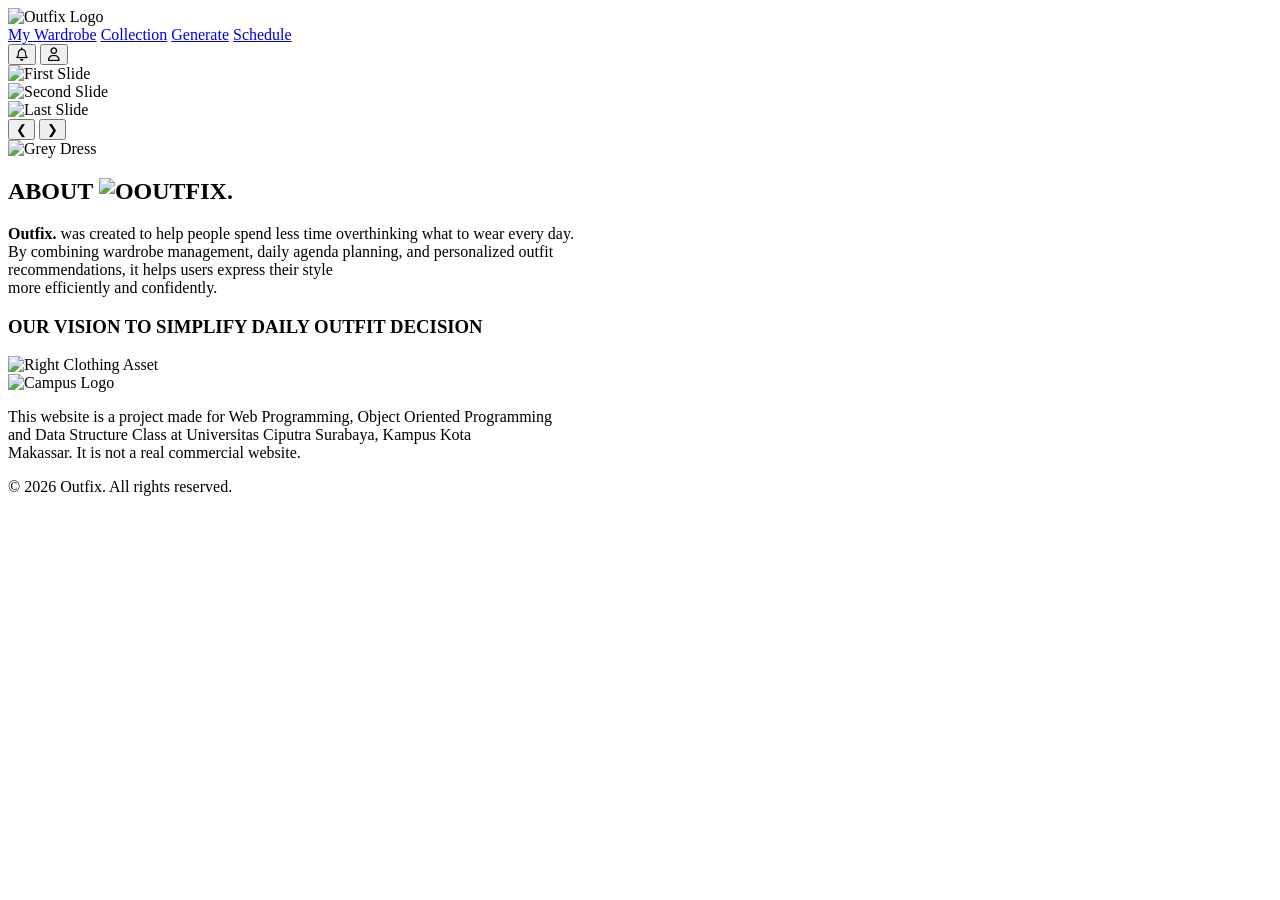
==== src/main/resources/templates/index.html @ ac2f7696 "commiting something..." ====
<!DOCTYPE html>
<html lang="en">
    <head>
        <meta charset="UTF-8">
        <meta name="viewport" content="width=device-width, initial-scale=1.0">
        <title>Outfix</title>
        <link rel="stylesheet" href="https://cdnjs.cloudflare.com/ajax/libs/font-awesome/6.6.0/css/all.min.css">
        <link rel="stylesheet" href="../css/style.css">
    </head>
    <body>

        <header class="navbar">
            <div class="logo">
                <img src="../image/LOGO.png" alt="Outfix Logo">
            </div>

            <nav class="nav-links">
                <a href="wardrobe.html">My Wardrobe</a>
                <a href="collection.html">Collection</a>
                <a href="generate.html">Generate</a>
                <a href="schedule.html">Schedule</a>
            </nav>

            <div class="nav-actions">
                <button class="icon-btn"><i class="fa-regular fa-bell"></i></button> 
                <button class="icon-btn"><i class="fa-regular fa-user"></i></button> 
            </div>

        </header>

        <main class="slider-container">
            <div class="slides-wrapper">
                <div class="slide">
                    <img src="../image/OUTFIX (1).jpg" alt="First Slide" class="full-slide-img">
                </div>
            
                <div class="slide">
                    <img src="../image/OUTFIX (2).jpg" alt="Second Slide" class="full-slide-img">
                </div>
            
                <div class="slide">
                    <img src="../image/OUTFIX (3).jpg" alt="Last Slide" class="full-slide-img">
                </div>
            </div>

            <button class="slider-btn prev-btn">&#10094;</button>
            <button class="slider-btn next-btn">&#10095;</button>
        </main>

        <section class="about-section">
            <img src="../image/IMAGE (LEFT).jpeg" alt="Grey Dress" class="about-img left-img">

            <div class="about-content">
                <h2>ABOUT <img src="../image/LOGO.png" alt="O" class="about-logo-inline">OUTFIX.</h2>
                <p><strong>Outfix.</strong> was created to help people spend less time overthinking what to wear every day.<br> 
                By combining wardrobe management, daily agenda planning, and personalized outfit <br>
                recommendations, it helps users express their style <br>
                more efficiently and confidently.</p>
                <h3 class="vision-text">OUR VISION TO SIMPLIFY DAILY OUTFIT DECISION</h3>
            </div>

            <img src="../image/IMAGE (RIGHT).jpeg" alt="Right Clothing Asset" class="about-img right-img">
        </section>

        <footer class="site-footer">
            <div class="footer-content">
                <img src="../image/CIPUTRA.png" alt="Campus Logo" class="school-logo">

                <div class="footer-text">
                    <p>This website is a project made for Web Programming, Object Oriented Programming<br> 
                    and Data Structure Class at Universitas Ciputra Surabaya, Kampus Kota<br> 
                    Makassar. It is not a real commercial website.</p>
                    <p>&copy; 2026 Outfix. All rights reserved.</p>
                </div>
            </div>
        </footer>

        <script src="../js/script.js"></script>
    </body>
</html>
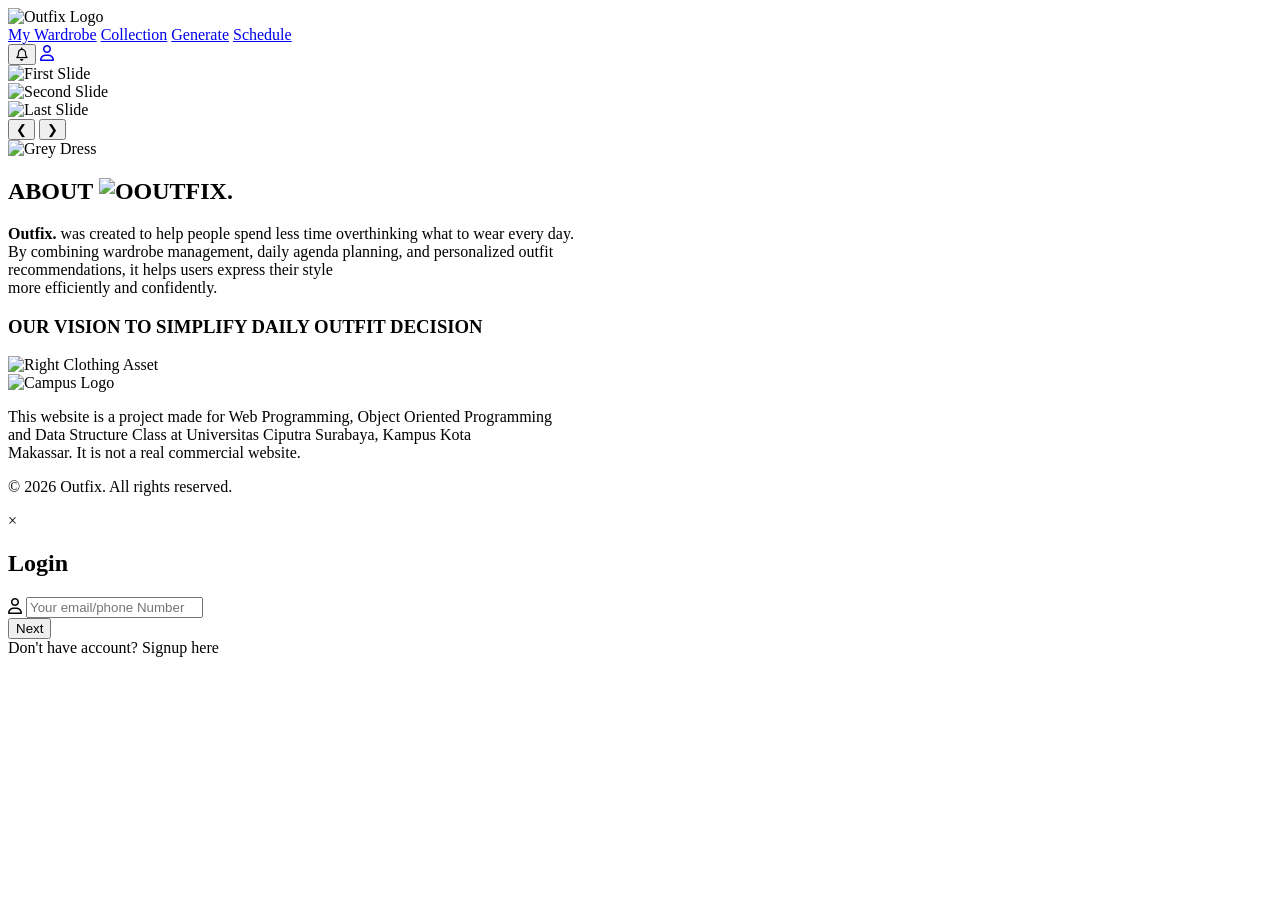
==== commit 94262cd8: "saya sudah saya" ====
--- a/src/main/resources/templates/index.html
+++ b/src/main/resources/templates/index.html
@@ -1,80 +1,120 @@
 <!DOCTYPE html>
 <html lang="en">
-    <head>
-        <meta charset="UTF-8">
-        <meta name="viewport" content="width=device-width, initial-scale=1.0">
-        <title>Outfix</title>
-        <link rel="stylesheet" href="https://cdnjs.cloudflare.com/ajax/libs/font-awesome/6.6.0/css/all.min.css">
-        <link rel="stylesheet" href="../css/style.css">
-    </head>
-    <body>
+<head>
+    <meta charset="UTF-8">
+    <meta name="viewport" content="width=device-width, initial-scale=1.0">
+    <title>Outfix</title>
+    <link rel="stylesheet" href="https://cdnjs.cloudflare.com/ajax/libs/font-awesome/6.6.0/css/all.min.css">
+    <link rel="stylesheet" href="/css/style.css">
+</head>
+<body>
 
-        <header class="navbar">
-            <div class="logo">
-                <img src="../image/LOGO.png" alt="Outfix Logo">
+    <header class="navbar">
+        <div class="logo">
+            <img src="/image/LOGO.png" alt="Outfix Logo">
+        </div>
+        
+        <nav class="nav-links">
+            <a href="#" class="auth-trigger">My Wardrobe</a>
+            <a href="#" class="auth-trigger">Collection</a>
+            <a href="generate.html">Generate</a>
+            <a href="#" class="auth-trigger">Schedule</a>
+        </nav>
+
+        <div class="nav-actions">
+            <button class="icon-btn auth-trigger"><i class="fa-regular fa-bell"></i></button> 
+            <a href="account.html" class="icon-btn"><i class="fa-regular fa-user"></i></a> 
+        </div>
+    </header>
+
+    <main class="slider-container">
+        <div class="slides-wrapper">
+            
+            <div class="slide">
+                <img src="/image/OUTFIX (1).jpg" alt="First Slide" class="full-slide-img">
             </div>
 
-            <nav class="nav-links">
-                <a href="wardrobe.html">My Wardrobe</a>
-                <a href="collection.html">Collection</a>
-                <a href="generate.html">Generate</a>
-                <a href="schedule.html">Schedule</a>
-            </nav>
-
-            <div class="nav-actions">
-                <button class="icon-btn"><i class="fa-regular fa-bell"></i></button> 
-                <button class="icon-btn"><i class="fa-regular fa-user"></i></button> 
+            <div class="slide">
+                <img src="/image/OUTFIX (2).jpg" alt="Second Slide" class="full-slide-img">
             </div>
 
-        </header>
+            <div class="slide">
+                <img src="/image/OUTFIX (3).jpg" alt="Last Slide" class="full-slide-img">
+            </div>
 
-        <main class="slider-container">
-            <div class="slides-wrapper">
-                <div class="slide">
-                    <img src="../image/OUTFIX (1).jpg" alt="First Slide" class="full-slide-img">
+        </div>
+
+        <button class="slider-btn prev-btn">&#10094;</button>
+        <button class="slider-btn next-btn">&#10095;</button>
+    </main>
+
+    <section class="about-section">
+        <img src="/image/IMAGE (LEFT).jpeg" alt="Grey Dress" class="about-img left-img">
+        
+        <div class="about-content">
+            <h2>ABOUT <img src="/image/LOGO.png" alt="O" class="about-logo-inline">OUTFIX.</h2>
+            <p><strong>Outfix.</strong> was created to help people spend less time overthinking what to wear every day.<br> 
+            By combining wardrobe management, daily agenda planning, and personalized outfit <br>
+            recommendations, it helps users express their style <br>
+            more efficiently and confidently.</p>
+            <h3 class="vision-text">OUR VISION TO SIMPLIFY DAILY OUTFIT DECISION</h3>
+        </div>
+
+        <img src="/image/IMAGE (RIGHT).jpeg" alt="Right Clothing Asset" class="about-img right-img">
+    </section>
+
+    <footer class="site-footer">
+        <div class="footer-content">
+            <img src="/image/CIPUTRA.png" alt="Campus Logo" class="school-logo">
+            
+            <div class="footer-text">
+                <p>This website is a project made for Web Programming, Object Oriented Programming<br> 
+                and Data Structure Class at Universitas Ciputra Surabaya, Kampus Kota<br> 
+                Makassar. It is not a real commercial website.</p>
+                <p>&copy; 2026 Outfix. All rights reserved.</p>
+            </div>
+        </div>
+    </footer>
+
+    <div id="auth-modal" class="modal-overlay">
+        <div class="modal-content">
+            <span class="close-btn">&times;</span>
+            
+            <div id="login-form-container">
+                <h2>Login</h2>
+                <div class="input-group">
+                    <i class="fa-regular fa-user"></i>
+                    <input type="text" placeholder="Your email/phone Number">
                 </div>
-            
-                <div class="slide">
-                    <img src="../image/OUTFIX (2).jpg" alt="Second Slide" class="full-slide-img">
-                </div>
-            
-                <div class="slide">
-                    <img src="../image/OUTFIX (3).jpg" alt="Last Slide" class="full-slide-img">
+                <button class="modal-btn">Next</button>
+                <div class="toggle-auth">
+                    Don't have account? <a id="go-to-signup">Signup here</a>
                 </div>
             </div>
 
-            <button class="slider-btn prev-btn">&#10094;</button>
-            <button class="slider-btn next-btn">&#10095;</button>
-        </main>
-
-        <section class="about-section">
-            <img src="../image/IMAGE (LEFT).jpeg" alt="Grey Dress" class="about-img left-img">
-
-            <div class="about-content">
-                <h2>ABOUT <img src="../image/LOGO.png" alt="O" class="about-logo-inline">OUTFIX.</h2>
-                <p><strong>Outfix.</strong> was created to help people spend less time overthinking what to wear every day.<br> 
-                By combining wardrobe management, daily agenda planning, and personalized outfit <br>
-                recommendations, it helps users express their style <br>
-                more efficiently and confidently.</p>
-                <h3 class="vision-text">OUR VISION TO SIMPLIFY DAILY OUTFIT DECISION</h3>
-            </div>
-
-            <img src="../image/IMAGE (RIGHT).jpeg" alt="Right Clothing Asset" class="about-img right-img">
-        </section>
-
-        <footer class="site-footer">
-            <div class="footer-content">
-                <img src="../image/CIPUTRA.png" alt="Campus Logo" class="school-logo">
-
-                <div class="footer-text">
-                    <p>This website is a project made for Web Programming, Object Oriented Programming<br> 
-                    and Data Structure Class at Universitas Ciputra Surabaya, Kampus Kota<br> 
-                    Makassar. It is not a real commercial website.</p>
-                    <p>&copy; 2026 Outfix. All rights reserved.</p>
+            <div id="signup-form-container" style="display: none;">
+                <h2>Register</h2>
+                <p>Create account to be our member to earn points, get free vouchers, and hear our news earlier.</p>
+                
+                <div class="input-group">
+                    <input type="text" placeholder="Your Full Name">
+                </div>
+                <div class="input-group">
+                    <i class="fa-regular fa-user"></i>
+                    <input type="text" placeholder="Your email/phone Number">
+                </div>
+                <div class="input-group">
+                    <i class="fa-solid fa-lock"></i>
+                    <input type="password" placeholder="Password">
+                </div>
+                <button class="modal-btn">Next</button>
+                <div class="toggle-auth">
+                    Already have account? <a id="go-to-login">Login here</a>
                 </div>
             </div>
-        </footer>
+        </div>
+    </div>
 
-        <script src="../js/script.js"></script>
-    </body>
+    <script src="/js/script.js"></script>
+</body>
 </html>
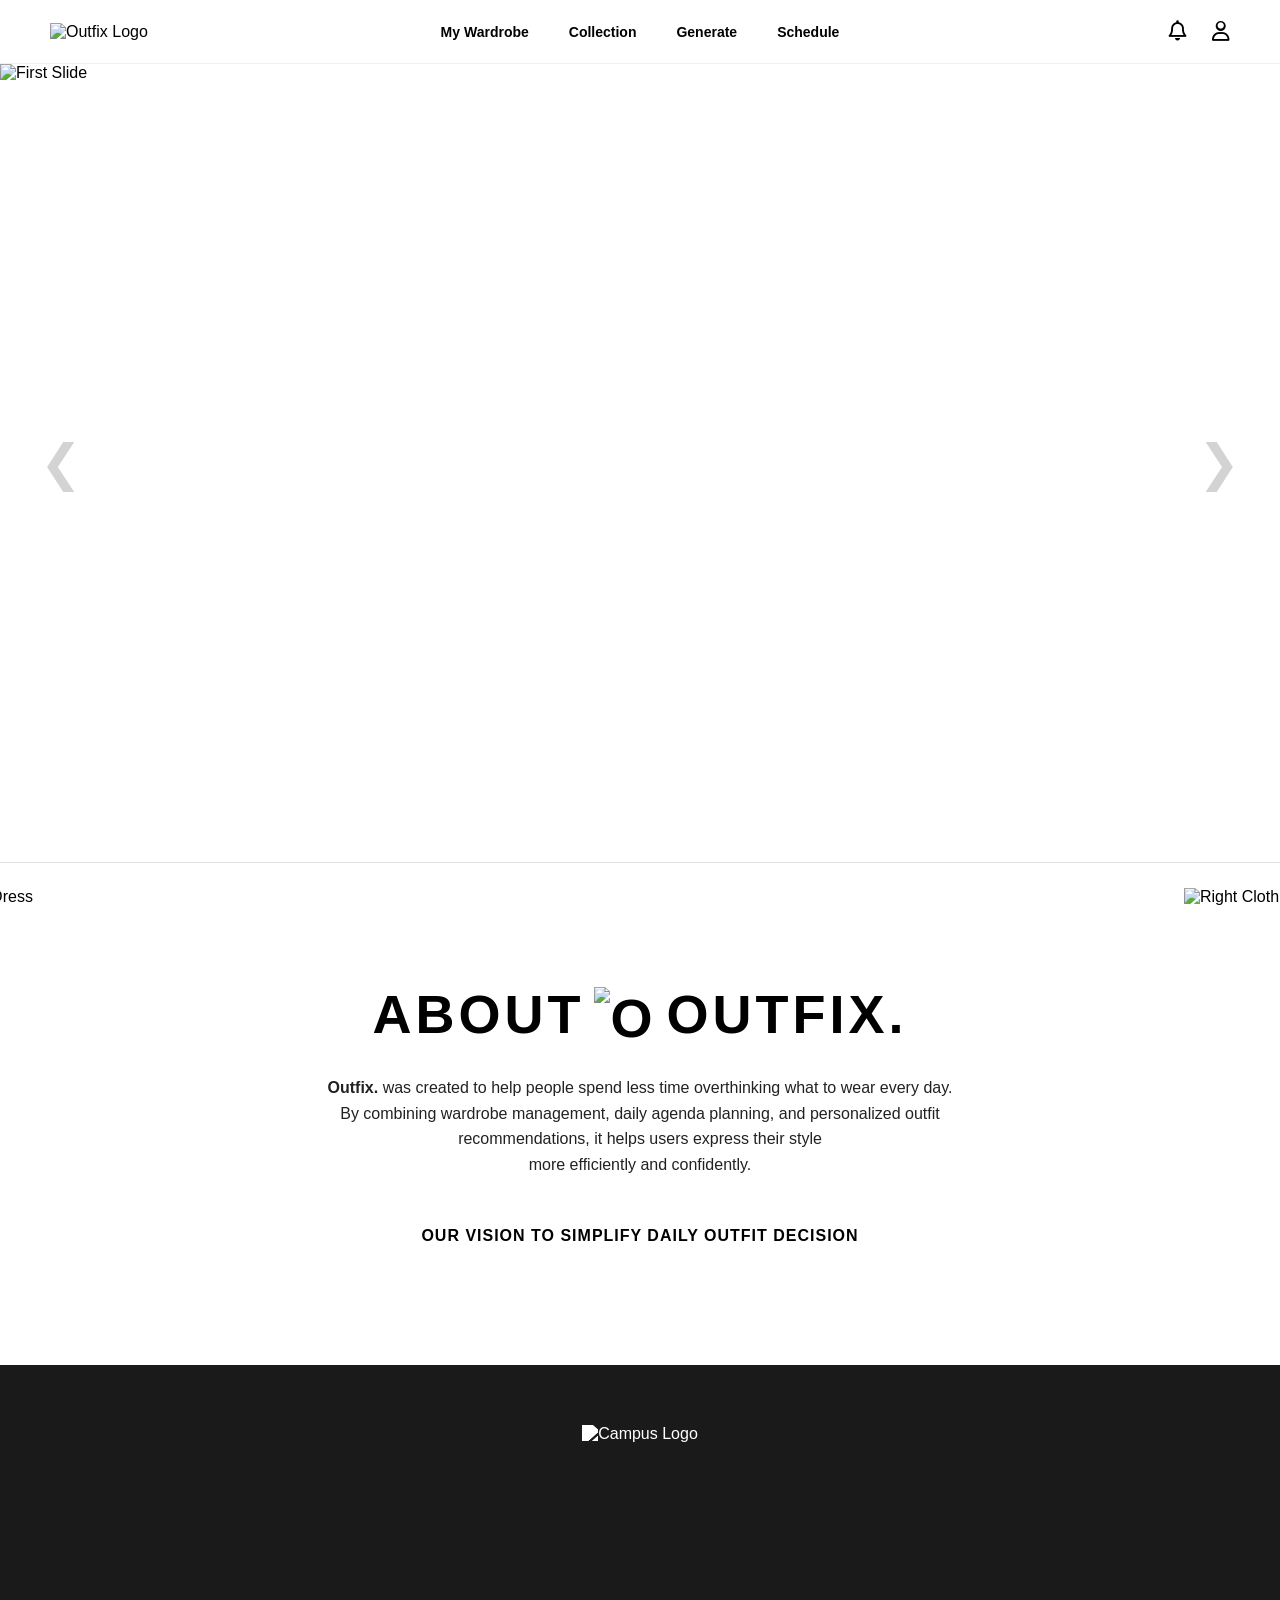
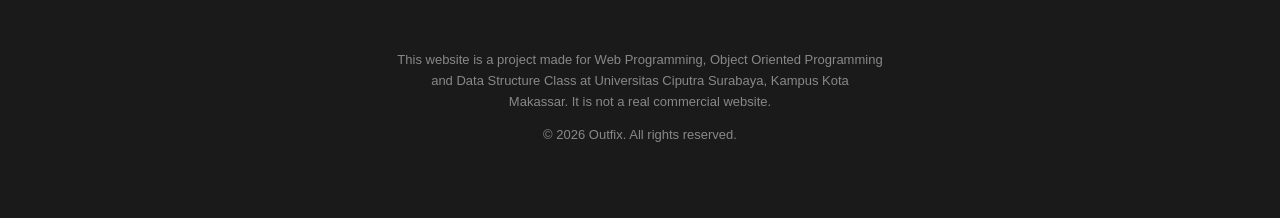
==== commit 53ca696c: "Navbar berfungsi, semua gambar punya path sudah benar juga" ====
--- a/src/main/resources/templates/index.html
+++ b/src/main/resources/templates/index.html
@@ -5,20 +5,20 @@
     <meta name="viewport" content="width=device-width, initial-scale=1.0">
     <title>Outfix</title>
     <link rel="stylesheet" href="https://cdnjs.cloudflare.com/ajax/libs/font-awesome/6.6.0/css/all.min.css">
-    <link rel="stylesheet" href="/css/style.css">
+    <link rel="stylesheet" href="../static/css/style.css">
 </head>
 <body>
 
     <header class="navbar">
         <div class="logo">
-            <img src="/image/LOGO.png" alt="Outfix Logo">
+            <img src="../static/image/LOGO.png" alt="Outfix Logo">
         </div>
         
         <nav class="nav-links">
-            <a href="#" class="auth-trigger">My Wardrobe</a>
-            <a href="#" class="auth-trigger">Collection</a>
+            <a href="account.html" class="auth-trigger">My Wardrobe</a>
+            <a href="collection.html" class="auth-trigger">Collection</a>
             <a href="generate.html">Generate</a>
-            <a href="#" class="auth-trigger">Schedule</a>
+            <a href="schedule.html" class="auth-trigger">Schedule</a>
         </nav>
 
         <div class="nav-actions">
@@ -31,15 +31,15 @@
         <div class="slides-wrapper">
             
             <div class="slide">
-                <img src="/image/OUTFIX (1).jpg" alt="First Slide" class="full-slide-img">
+                <img src="../static/image/OUTFIX (1).jpg" alt="First Slide" class="full-slide-img">
             </div>
 
             <div class="slide">
-                <img src="/image/OUTFIX (2).jpg" alt="Second Slide" class="full-slide-img">
+                <img src="../static/image/OUTFIX (2).jpg" alt="Second Slide" class="full-slide-img">
             </div>
 
             <div class="slide">
-                <img src="/image/OUTFIX (3).jpg" alt="Last Slide" class="full-slide-img">
+                <img src="../static/image/OUTFIX (3).jpg" alt="Last Slide" class="full-slide-img">
             </div>
 
         </div>
@@ -115,6 +115,6 @@
         </div>
     </div>
 
-    <script src="/js/script.js"></script>
+    <script src="../static/js/script.js"></script>
 </body>
 </html>
--- a/src/main/resources/static/css/style.css
+++ b/src/main/resources/static/css/style.css
@@ -0,0 +1,882 @@
+/* Base Reset */
+* {
+    margin: 0;
+    padding: 0;
+    box-sizing: border-box;
+    font-family: 'SF Pro', sans-serif;
+}
+
+body {
+    background-color: #ffffff;
+    color: #000;
+    overflow-x: hidden; 
+}
+
+/* =========================================
+   NAVBAR STYLES
+   ========================================= */
+.navbar {
+    position: sticky;
+    top: 0;
+    z-index: 1000;
+    background-color: #ffffff;
+    display: flex;
+    justify-content: space-between;
+    align-items: center;
+    padding: 20px 50px;
+    border-bottom: 1px solid #f0f0f0;
+}
+
+.logo img {
+    height: 100px;
+    width: auto;
+    vertical-align: middle;
+}
+
+.nav-links {
+    display: flex;
+    gap: 40px;
+    position: absolute;
+    left: 50%;
+    transform: translateX(-50%);
+}
+
+.nav-links a {
+    text-decoration: none;
+    color: #000;
+    font-weight: 700;
+    font-size: 14px;
+    padding: 10px 0;
+    transition: color 0.3s ease; 
+}
+
+.nav-links a:hover {
+    color: #666; 
+}
+
+.nav-actions {
+    display: flex;
+    align-items: center;
+    gap: 25px;
+}
+
+.icon-btn {
+    background: none;
+    border: none;
+    font-size: 20px;
+    cursor: pointer;
+    color: #000;
+}
+
+/* =========================================
+   SLIDER SECTION (HOME)
+   ========================================= */
+.slider-container {
+    position: relative;
+    width: 100%;
+    height: calc(100vh - 101px); 
+    overflow: hidden;
+    background-color: #fff;
+    border-bottom: 1px solid #e0e0e0;
+}
+
+.slides-wrapper {
+    display: flex;
+    width: 100%;
+    height: 100%;
+    transition: transform 0.8s ease-in-out;
+}
+
+.slide {
+    min-width: 100%;
+    height: 100%;
+    display: flex;
+    justify-content: center;
+    align-items: center;
+}
+
+.full-slide-img {
+    width: 100%;
+    height: 100%;
+    object-fit: contain; 
+    object-position: center; 
+}
+
+.slider-btn {
+    position: absolute;
+    top: 50%;
+    transform: translateY(-50%);
+    background: transparent;
+    border: none;
+    color: #d3d3d3; 
+    font-size: 50px;
+    font-weight: 300;
+    cursor: pointer;
+    transition: color 0.3s;
+    z-index: 10;
+}
+
+.slider-btn:hover {
+    color: #888;
+}
+
+.prev-btn { left: 40px; }
+.next-btn { right: 40px; }
+
+/* =========================================
+   ABOUT SECTION (HOME)
+   ========================================= */
+.about-section {
+    position: relative;
+    overflow: hidden; 
+    padding: 120px 20px;
+    display: flex;
+    justify-content: center;
+    align-items: center;
+    text-align: center;
+    min-height: 500px;
+}
+
+.about-img {
+    position: absolute;
+    top: 50%;
+    transform: translateY(-50%); 
+    height: 90%;             
+    z-index: 1;                 
+    object-fit: contain;
+}
+
+.left-img { left: -5%; }
+.right-img { right: -5%; }
+
+.about-content {
+    position: relative;
+    z-index: 2; 
+    max-width: 800px;
+    margin: 0 auto;
+}
+
+.about-content h2 {
+    display: flex;
+    align-items: center;
+    justify-content: center;
+    font-size: 54px;
+    font-weight: 900;
+    letter-spacing: 4px;
+    margin-bottom: 30px;
+}
+
+.about-logo-inline {
+    height: 54px;
+    width: auto;
+    margin: 0 10px;
+    object-fit: contain;
+}
+
+.about-content p {
+    font-size: 16px;
+    line-height: 1.6;
+    color: #222;
+    margin-bottom: 50px;
+}
+
+.vision-text {
+    font-size: 16px;
+    font-weight: 800;
+    text-transform: uppercase;
+    letter-spacing: 1px;
+}
+
+/* =========================================
+   FOOTER SECTION
+   ========================================= */
+.site-footer {
+    background-color: #1a1a1a; 
+    color: #ffffff;
+    padding: 60px 20px;
+    text-align: center;
+}
+
+.footer-content {
+    display: flex;
+    flex-direction: column;
+    align-items: center;
+    gap: 25px; 
+    max-width: 800px;
+    margin: 0 auto;
+}
+
+.school-logo {
+    height: 200px; 
+    width: auto;
+    object-fit: contain;
+    filter: brightness(0) invert(1); 
+}
+
+.footer-text p {
+    font-size: 13px;
+    line-height: 1.6;
+    color: #888888; 
+    margin-bottom: 12px;
+}
+
+/* =========================================
+   AUTHENTICATION OVERLAYS (MODAL)
+   ========================================= */
+.modal-overlay {
+    display: none; 
+    position: fixed;
+    top: 0;
+    left: 0;
+    width: 100%;
+    height: 100%;
+    background-color: rgba(0, 0, 0, 0.6);
+    z-index: 2000;
+    justify-content: center;
+    align-items: center;
+}
+
+.modal-content {
+    background-color: #fff;
+    padding: 40px;
+    border-radius: 12px;
+    width: 400px;
+    max-width: 90%;
+    position: relative;
+    box-shadow: 0 4px 20px rgba(0,0,0,0.1);
+}
+
+.modal-content h2 {
+    font-size: 24px;
+    margin-bottom: 10px;
+}
+
+.modal-content p {
+    font-size: 12px;
+    color: #666;
+    margin-bottom: 20px;
+    line-height: 1.4;
+}
+
+.input-group {
+    position: relative;
+    margin-bottom: 15px;
+}
+
+.input-group i {
+    position: absolute;
+    left: 15px;
+    top: 50%;
+    transform: translateY(-50%);
+    color: #999;
+}
+
+.input-group input {
+    width: 100%;
+    padding: 12px 12px 12px 40px;
+    border: 1px solid #ddd;
+    border-radius: 8px;
+    font-size: 14px;
+    outline: none;
+}
+
+.modal-btn {
+    width: 100%;
+    padding: 12px;
+    background-color: #b3b3b3;
+    color: white;
+    border: none;
+    border-radius: 8px;
+    font-weight: bold;
+    cursor: pointer;
+    margin-top: 10px;
+}
+
+.modal-btn:hover {
+    background-color: #999;
+}
+
+.toggle-auth {
+    text-align: center;
+    margin-top: 20px;
+    font-size: 12px;
+}
+
+.toggle-auth a {
+    color: #000;
+    font-weight: bold;
+    cursor: pointer;
+    text-decoration: none;
+}
+
+.close-btn {
+    position: absolute;
+    top: 15px;
+    right: 20px;
+    font-size: 20px;
+    cursor: pointer;
+    color: #999;
+}
+
+/* =========================================
+   GENERATE PAGE STYLES
+   ========================================= */
+.generate-section {
+    position: relative;
+    width: 100%;
+    height: calc(100vh - 101px);
+    display: flex;
+    justify-content: center;
+    align-items: center;
+    background-color: #fff;
+}
+
+.generate-banner {
+    width: 100%;
+    height: 100%;
+    object-fit: contain;
+}
+
+.create-now-btn {
+    position: absolute;
+    bottom: 25%; 
+    right: 15%; 
+    background-color: #222;
+    color: #fff;
+    padding: 15px 60px;
+    border: none;
+    font-weight: bold;
+    font-size: 16px;
+    cursor: pointer;
+    border-radius: 4px;
+    transition: background 0.3s;
+}
+
+.create-now-btn:hover {
+    background-color: #000;
+}
+
+/* =========================================
+   ACCOUNT PAGE STYLES
+   ========================================= */
+.account-body {
+    background-color: #f5f5f5;
+}
+
+.account-container {
+    max-width: 900px;
+    margin: 40px auto;
+    padding: 0 20px;
+}
+
+.account-container h1 {
+    font-size: 20px;
+    margin-bottom: 20px;
+}
+
+.account-card {
+    background-color: #fff;
+    border-radius: 8px;
+    padding: 25px;
+    margin-bottom: 20px;
+    border: 1px solid #e0e0e0;
+}
+
+.account-card-header {
+    display: flex;
+    justify-content: space-between;
+    align-items: center;
+}
+
+.account-card-text h3 {
+    font-size: 16px;
+    margin-bottom: 5px;
+}
+
+.account-card-text p {
+    font-size: 13px;
+    color: #666;
+}
+
+.account-actions {
+    display: flex;
+    gap: 15px;
+}
+
+.btn-outline {
+    border: 1px solid #000;
+    background: transparent;
+    padding: 8px 25px;
+    border-radius: 4px;
+    font-weight: bold;
+    cursor: pointer;
+}
+
+.btn-solid {
+    background-color: #000;
+    color: #fff;
+    padding: 8px 25px;
+    border-radius: 4px;
+    font-weight: bold;
+    border: 1px solid #000;
+    cursor: pointer;
+}
+
+.mix-empty-state {
+    text-align: center;
+    padding: 60px 0;
+    color: #999;
+}
+
+.mix-empty-state i {
+    font-size: 40px;
+    margin-bottom: 10px;
+    color: #ccc;
+}
+
+/* ==========================================================================
+   WARDROBE DASHBOARD FRAMEWORK WORKSPACE
+   ========================================================================== */
+.wardrobe-container {
+    max-width: 1400px;
+    margin: 0 auto;
+    padding: 60px 50px;
+    min-height: calc(100vh - 140px);
+}
+
+.wardrobe-header {
+    display: flex;
+    justify-content: space-between;
+    align-items: center;
+    margin-bottom: 40px;
+    border-bottom: 2px solid #000000;
+    padding-bottom: 25px;
+}
+
+.header-titles h1 {
+    font-size: 38px;
+    font-weight: 900;
+    letter-spacing: 2px;
+    margin-bottom: 5px;
+}
+
+.header-titles p {
+    font-size: 14px;
+    color: #666666;
+}
+
+/* Stylized + Button Action Switch */
+.add-item-trigger-btn {
+    background-color: #000000;
+    color: #ffffff;
+    border: 1px solid #000000;
+    padding: 14px 28px;
+    font-size: 13px;
+    font-weight: 700;
+    letter-spacing: 1.5px;
+    cursor: pointer;
+    border-radius: 0px;
+    display: flex;
+    align-items: center;
+    gap: 10px;
+    transition: all 0.3s ease;
+}
+
+.add-item-trigger-btn:hover {
+    background-color: #ffffff;
+    color: #000000;
+}
+
+/* Navigation Category Filter Selection Tabs row */
+.category-filters {
+    display: flex;
+    gap: 15px;
+    margin-bottom: 40px;
+}
+
+.filter-tab {
+    background: none;
+    border: 1px solid #e5e5e5;
+    padding: 10px 24px;
+    font-size: 13px;
+    font-weight: 600;
+    cursor: pointer;
+    border-radius: 0px;
+    transition: all 0.2s ease;
+}
+
+.filter-tab:hover, .filter-tab.active {
+    background-color: #000000;
+    color: #ffffff;
+    border-color: #000000;
+}
+
+/* ==========================================================================
+   DYNAMIC APPAREL GRID SYSTEM & CARDS DISPLAY
+   ========================================================================== */
+.wardrobe-grid {
+    display: grid;
+    grid-template-columns: repeat(auto-fill, minmax(260px, 1fr));
+    gap: 35px;
+    width: 100%;
+}
+
+.empty-state-message {
+    grid-column: 1 / -1;
+    text-align: center;
+    padding: 80px 0;
+    color: #888888;
+    font-size: 15px;
+    border: 1px dashed #cccccc;
+}
+
+/* Clothing Catalog Cards */
+.clothing-card {
+    position: relative;
+    background-color: #ffffff;
+    border: 1px solid #eeeeee;
+    padding: 15px;
+    display: flex;
+    flex-direction: column;
+    transition: transform 0.3s cubic-bezier(0.25, 1, 0.5, 1), box-shadow 0.3s ease;
+}
+
+.clothing-card:hover {
+    transform: translateY(-5px);
+    box-shadow: 0 15px 30px rgba(0, 0, 0, 0.08);
+}
+
+.card-image-wrap {
+    width: 100%;
+    aspect-ratio: 1 / 1;
+    background-color: #fafafa;
+    overflow: hidden;
+    margin-bottom: 15px;
+    position: relative;
+}
+
+.card-image-wrap img {
+    width: 100%;
+    height: 100%;
+    object-fit: cover;
+    object-position: center;
+}
+
+/* Floating Delete Button Badge Overlay */
+.delete-item-badge-btn {
+    position: absolute;
+    top: 10px;
+    right: 10px;
+    background-color: #ffffff;
+    color: #000000;
+    border: 1px solid #000000;
+    width: 32px;
+    height: 32px;
+    display: flex;
+    align-items: center;
+    justify-content: center;
+    cursor: pointer;
+    opacity: 0;
+    transform: scale(0.8);
+    transition: all 0.2s cubic-bezier(0.25, 1, 0.5, 1);
+    z-index: 5;
+}
+
+.clothing-card:hover .delete-item-badge-btn {
+    opacity: 1;
+    transform: scale(1);
+}
+
+.delete-item-badge-btn:hover {
+    background-color: #000000;
+    color: #ffffff;
+}
+
+/* Card Metadata Copy Blocks */
+.card-details {
+    display: flex;
+    flex-direction: column;
+    gap: 4px;
+}
+
+.card-details .item-tag {
+    font-size: 10px;
+    font-weight: 800;
+    text-transform: uppercase;
+    color: #888888;
+    letter-spacing: 0.5px;
+}
+
+.card-details h3 {
+    font-size: 15px;
+    font-weight: 700;
+    color: #000000;
+    white-space: nowrap;
+    overflow: hidden;
+    text-overflow: ellipsis;
+}
+
+.card-details .item-meta-color {
+    font-size: 12px;
+    color: #666666;
+}
+
+/* ==========================================================================
+   ADVANCED OVERLAY SPLIT-PANEL STYLING
+   ========================================================================== */
+.wardrobe-modal-card {
+    max-width: 750px !important; /* Expands bounds structural tracking for dual-column alignment */
+}
+
+.modal-split-layout {
+    display: flex;
+    gap: 40px;
+    margin-bottom: 30px;
+}
+
+.uploader-column {
+    flex: 1;
+    display: flex;
+    flex-direction: column;
+}
+
+.form-inputs-column {
+    flex: 1.2;
+    display: flex;
+    flex-direction: column;
+    justify-content: center;
+}
+
+.form-label {
+    font-size: 11px;
+    font-weight: 800;
+    letter-spacing: 1px;
+    margin-bottom: 8px;
+    color: #000000;
+}
+
+/* Interactive Drag Drop Box Target Frame */
+.image-upload-dropzone {
+    width: 100%;
+    flex-grow: 1;
+    min-height: 220px;
+    border: 2px dashed #000000;
+    background-color: #fafafa;
+    display: flex;
+    justify-content: center;
+    align-items: center;
+    position: relative;
+    cursor: pointer;
+    text-align: center;
+    padding: 20px;
+    transition: background-color 0.2s ease;
+}
+
+.image-upload-dropzone:hover {
+    background-color: #f1f1f1;
+}
+
+.dropzone-prompt .upload-icon {
+    font-size: 36px;
+    color: #444444;
+    margin-bottom: 12px;
+}
+
+.dropzone-prompt p {
+    font-size: 13px;
+    font-weight: 700;
+    margin-bottom: 4px;
+}
+
+.dropzone-prompt span {
+    font-size: 11px;
+    color: #888888;
+}
+
+/* Live dynamic rendering preview element layout configurations */
+#upload-preview-img {
+    position: absolute;
+    top: 0;
+    left: 0;
+    width: 100%;
+    height: 100%;
+    object-fit: contain;
+    background-color: #ffffff;
+    z-index: 2;
+}
+
+.upload-preview-hidden {
+    display: none;
+}
+
+/* Secondary Selector tags configuration styling */
+select {
+    width: 100%;
+    padding: 12px 16px;
+    font-size: 14px;
+    border: 1px solid #000000;
+    background-color: #ffffff;
+    border-radius: 0px;
+    outline: none;
+    cursor: pointer;
+    appearance: none;
+    background-image: url("data:image/svg+xml;utf8,<svg xmlns='http://www.w3.org/2000/svg' width='10' height='10' viewBox='0 0 10 10'><path d='M0 3l5 5 5-5z'/></svg>");
+    background-repeat: no-repeat;
+    background-position: right 15px center;
+}
+
+/* Modal Bottom Action Footers Grid Arrangement */
+.modal-action-footer {
+    display: flex;
+    justify-content: flex-end;
+    gap: 15px;
+    border-top: 1px solid #eeeeee;
+    padding-top: 20px;
+}
+
+.auth-secondary-btn {
+    background-color: #ffffff;
+    color: #000000;
+    border: 1px solid #e5e5e5;
+    padding: 14px 35px;
+    font-size: 13px;
+    font-weight: 700;
+    letter-spacing: 1.5px;
+    cursor: pointer;
+    transition: all 0.2s ease;
+}
+
+.auth-secondary-btn:hover {
+    border-color: #000000;
+}
+
+/* Responsive Dashboard Breaks */
+@media screen and (max-width: 768px) {
+    .wardrobe-container { padding: 40px 20px; }
+    .wardrobe-header { flex-direction: column; align-items: flex-start; gap: 20px; }
+    .add-item-trigger-btn { width: 100%; justify-content: center; }
+    .category-filters { overflow-x: auto; padding-bottom: 10px; width: 100%; }
+    .modal-split-layout { flex-direction: column; gap: 25px; }
+    .image-upload-dropzone { min-height: 180px; }
+}
+
+/* ==========================================================================
+   WARDROBE PAGE - ADD ITEM MODAL OVERLAY STYLES
+   (uses its own .wardrobe-overlay class so it does NOT collide with the
+    login/auth .modal-overlay above, which is toggled via display:none/flex)
+   ========================================================================== */
+.wardrobe-overlay {
+    position: fixed;
+    top: 0;
+    left: 0;
+    width: 100%;
+    height: 100%;
+    background-color: rgba(0, 0, 0, 0.6); /* Dimmed background tint */
+    display: flex;
+    justify-content: center;
+    align-items: center;
+    z-index: 2000;
+
+    /* Completely hidden by default */
+    opacity: 0;
+    pointer-events: none;
+    transition: opacity 0.3s ease;
+}
+
+/* Activated State triggered via JavaScript .classList.add('active') */
+.wardrobe-overlay.active {
+    opacity: 1;
+    pointer-events: auto;
+}
+
+/* The Modal Container Card Box */
+.modal-card {
+    background-color: #ffffff;
+    border: 2px solid #000000;
+    padding: 40px;
+    position: relative;
+    width: 90%;
+    max-width: 750px;
+    box-shadow: 0 20px 50px rgba(0,0,0,0.15);
+    transform: translateY(-20px);
+    transition: transform 0.3s ease;
+}
+
+.wardrobe-overlay.active .modal-card {
+    transform: translateY(0);
+}
+
+/* Close Exit button top-right cross icon layout position */
+.modal-close-x {
+    position: absolute;
+    top: 20px;
+    right: 25px;
+    background: none;
+    border: none;
+    font-size: 30px;
+    cursor: pointer;
+    color: #000000;
+    line-height: 1;
+    transition: color 0.2s ease;
+}
+
+.modal-close-x:hover {
+    color: #666666;
+}
+
+.auth-header {
+    margin-bottom: 30px;
+    border-bottom: 1px solid #eeeeee;
+    padding-bottom: 15px;
+}
+
+.auth-header h2 {
+    font-size: 24px;
+    font-weight: 900;
+    letter-spacing: 1.5px;
+}
+
+.auth-header p {
+    font-size: 13px;
+    color: #666666;
+    margin-top: 5px;
+}
+
+/* Form inputs styling layouts */
+.form-group {
+    margin-bottom: 20px;
+}
+
+.form-group label {
+    display: block;
+    font-size: 11px;
+    font-weight: 800;
+    letter-spacing: 1px;
+    margin-bottom: 8px;
+}
+
+.form-group input[type="text"] {
+    width: 100%;
+    padding: 12px 16px;
+    font-size: 14px;
+    border: 1px solid #000000;
+    border-radius: 0px;
+    outline: none;
+}
+
+.auth-primary-btn {
+    background-color: #000000;
+    color: #ffffff;
+    border: 1px solid #000000;
+    padding: 14px 35px;
+    font-size: 13px;
+    font-weight: 700;
+    letter-spacing: 1.5px;
+    cursor: pointer;
+    transition: all 0.2s ease;
+}
+
+.auth-primary-btn:hover {
+    background-color: #ffffff;
+    color: #000000;
+}
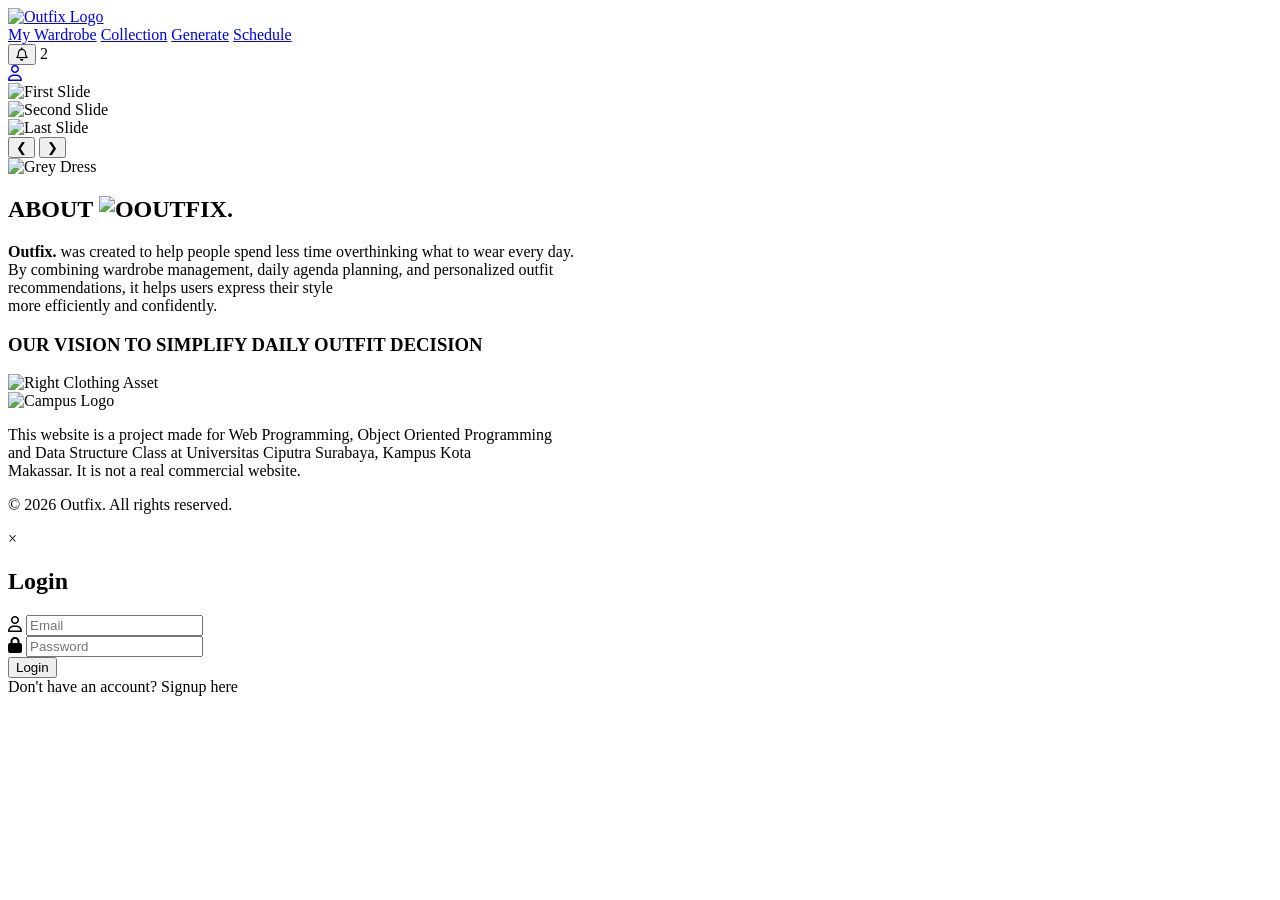
==== commit a1e47180: "Added Wardrobe Tab, modified navbar to have an underline, and added notification modal, also fixed l" ====
--- a/src/main/resources/templates/index.html
+++ b/src/main/resources/templates/index.html
@@ -5,71 +5,67 @@
     <meta name="viewport" content="width=device-width, initial-scale=1.0">
     <title>Outfix</title>
     <link rel="stylesheet" href="https://cdnjs.cloudflare.com/ajax/libs/font-awesome/6.6.0/css/all.min.css">
-    <link rel="stylesheet" href="../static/css/style.css">
+    <link rel="stylesheet" href="/css/style.css">
 </head>
 <body>
 
     <header class="navbar">
         <div class="logo">
-            <img src="../static/image/LOGO.png" alt="Outfix Logo">
+            <a href="/"><img src="/image/LOGO.png" alt="Outfix Logo"></a>
         </div>
-        
         <nav class="nav-links">
-            <a href="account.html" class="auth-trigger">My Wardrobe</a>
-            <a href="collection.html" class="auth-trigger">Collection</a>
-            <a href="generate.html">Generate</a>
-            <a href="schedule.html" class="auth-trigger">Schedule</a>
+            <a href="/wardrobe">My Wardrobe</a>
+            <a href="/collection">Collection</a>
+            <a href="/generate">Generate</a>
+            <a href="/schedule">Schedule</a>
         </nav>
-
         <div class="nav-actions">
-            <button class="icon-btn auth-trigger"><i class="fa-regular fa-bell"></i></button> 
-            <a href="account.html" class="icon-btn"><i class="fa-regular fa-user"></i></a> 
+            <div class="notif-bell-wrap">
+                <button class="icon-btn" id="notif-bell-btn" aria-label="Notifications">
+                    <i class="fa-regular fa-bell"></i>
+                </button>
+                <span class="notif-badge" id="notif-badge">2</span>
+                <div class="notif-panel" id="notif-panel"></div>
+            </div>
+            <a href="/account" class="icon-btn"><i class="fa-regular fa-user"></i></a>
         </div>
     </header>
 
     <main class="slider-container">
         <div class="slides-wrapper">
-            
             <div class="slide">
-                <img src="../static/image/OUTFIX (1).jpg" alt="First Slide" class="full-slide-img">
+                <img src="/image/OUTFIX (1).jpg" alt="First Slide" class="full-slide-img">
             </div>
-
             <div class="slide">
-                <img src="../static/image/OUTFIX (2).jpg" alt="Second Slide" class="full-slide-img">
+                <img src="/image/OUTFIX (2).jpg" alt="Second Slide" class="full-slide-img">
             </div>
-
             <div class="slide">
-                <img src="../static/image/OUTFIX (3).jpg" alt="Last Slide" class="full-slide-img">
+                <img src="/image/OUTFIX (3).jpg" alt="Last Slide" class="full-slide-img">
             </div>
-
         </div>
-
         <button class="slider-btn prev-btn">&#10094;</button>
         <button class="slider-btn next-btn">&#10095;</button>
     </main>
 
     <section class="about-section">
         <img src="/image/IMAGE (LEFT).jpeg" alt="Grey Dress" class="about-img left-img">
-        
         <div class="about-content">
             <h2>ABOUT <img src="/image/LOGO.png" alt="O" class="about-logo-inline">OUTFIX.</h2>
-            <p><strong>Outfix.</strong> was created to help people spend less time overthinking what to wear every day.<br> 
+            <p><strong>Outfix.</strong> was created to help people spend less time overthinking what to wear every day.<br>
             By combining wardrobe management, daily agenda planning, and personalized outfit <br>
             recommendations, it helps users express their style <br>
             more efficiently and confidently.</p>
             <h3 class="vision-text">OUR VISION TO SIMPLIFY DAILY OUTFIT DECISION</h3>
         </div>
-
         <img src="/image/IMAGE (RIGHT).jpeg" alt="Right Clothing Asset" class="about-img right-img">
     </section>
 
     <footer class="site-footer">
         <div class="footer-content">
             <img src="/image/CIPUTRA.png" alt="Campus Logo" class="school-logo">
-            
             <div class="footer-text">
-                <p>This website is a project made for Web Programming, Object Oriented Programming<br> 
-                and Data Structure Class at Universitas Ciputra Surabaya, Kampus Kota<br> 
+                <p>This website is a project made for Web Programming, Object Oriented Programming<br>
+                and Data Structure Class at Universitas Ciputra Surabaya, Kampus Kota<br>
                 Makassar. It is not a real commercial website.</p>
                 <p>&copy; 2026 Outfix. All rights reserved.</p>
             </div>
@@ -79,42 +75,49 @@
     <div id="auth-modal" class="modal-overlay">
         <div class="modal-content">
             <span class="close-btn">&times;</span>
-            
+
             <div id="login-form-container">
                 <h2>Login</h2>
+                <p id="login-error" style="color:#cc0000;display:none;font-size:13px;margin-bottom:10px;"></p>
                 <div class="input-group">
                     <i class="fa-regular fa-user"></i>
-                    <input type="text" placeholder="Your email/phone Number">
+                    <input type="text" id="login-email" placeholder="Email">
                 </div>
-                <button class="modal-btn">Next</button>
+                <div class="input-group">
+                    <i class="fa-solid fa-lock"></i>
+                    <input type="password" id="login-password" placeholder="Password">
+                </div>
+                <button class="modal-btn" id="login-submit-btn">Login</button>
                 <div class="toggle-auth">
-                    Don't have account? <a id="go-to-signup">Signup here</a>
+                    Don't have an account? <a id="go-to-signup">Signup here</a>
                 </div>
             </div>
 
             <div id="signup-form-container" style="display: none;">
                 <h2>Register</h2>
-                <p>Create account to be our member to earn points, get free vouchers, and hear our news earlier.</p>
-                
+                <p id="signup-error" style="color:#cc0000;display:none;font-size:13px;margin-bottom:10px;"></p>
                 <div class="input-group">
-                    <input type="text" placeholder="Your Full Name">
+                    <i class="fa-regular fa-user"></i>
+                    <input type="text" id="signup-name" placeholder="Your Full Name">
                 </div>
                 <div class="input-group">
-                    <i class="fa-regular fa-user"></i>
-                    <input type="text" placeholder="Your email/phone Number">
+                    <i class="fa-regular fa-envelope"></i>
+                    <input type="text" id="signup-email" placeholder="Email">
                 </div>
                 <div class="input-group">
                     <i class="fa-solid fa-lock"></i>
-                    <input type="password" placeholder="Password">
+                    <input type="password" id="signup-password" placeholder="Password">
                 </div>
-                <button class="modal-btn">Next</button>
+                <button class="modal-btn" id="signup-submit-btn">Create Account</button>
                 <div class="toggle-auth">
-                    Already have account? <a id="go-to-login">Login here</a>
+                    Already have an account? <a id="go-to-login">Login here</a>
                 </div>
             </div>
         </div>
     </div>
 
-    <script src="../static/js/script.js"></script>
+    <script src="/js/app.state.js"></script>
+    <script src="/js/api.service.js"></script>
+    <script src="/js/script.js"></script>
 </body>
-</html>+</html>
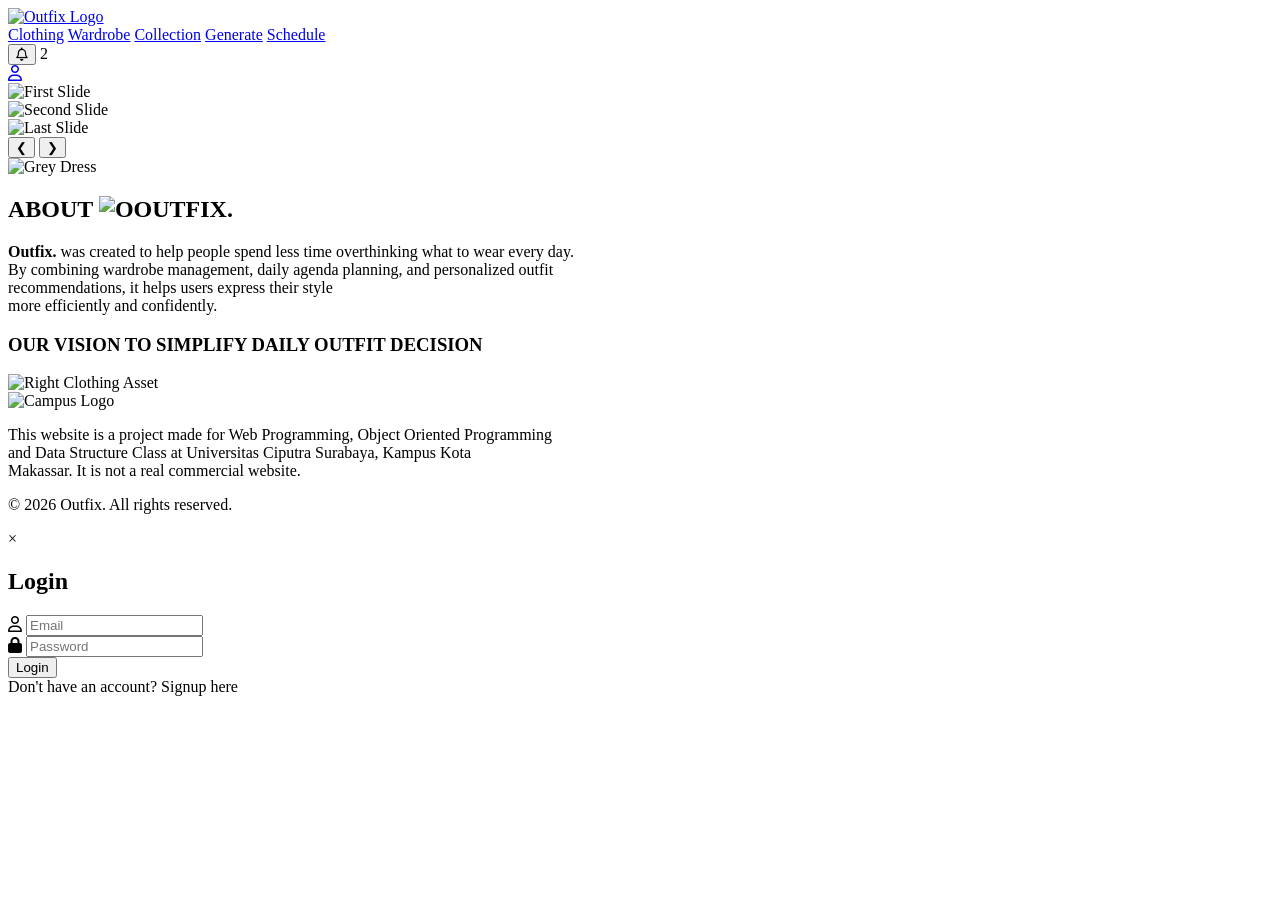
==== commit 665646f4: "Added favourites pages, generation pages, and modified schedule to allows for date data type" ====
--- a/src/main/resources/templates/index.html
+++ b/src/main/resources/templates/index.html
@@ -1,20 +1,21 @@
 <!DOCTYPE html>
-<html lang="en">
+<html lang="en" xmlns:th="http://www.thymeleaf.org">
 <head>
     <meta charset="UTF-8">
     <meta name="viewport" content="width=device-width, initial-scale=1.0">
     <title>Outfix</title>
     <link rel="stylesheet" href="https://cdnjs.cloudflare.com/ajax/libs/font-awesome/6.6.0/css/all.min.css">
-    <link rel="stylesheet" href="/css/style.css">
+    <link rel="stylesheet" th:href="@{/css/style.css}">
 </head>
 <body>
 
     <header class="navbar">
         <div class="logo">
-            <a href="/"><img src="/image/LOGO.png" alt="Outfix Logo"></a>
+            <a href="/"><img th:src="@{/image/LOGO.png}" alt="Outfix Logo"></a>
         </div>
         <nav class="nav-links">
-            <a href="/wardrobe">My Wardrobe</a>
+            <a href="/clothing">Clothing</a>
+            <a href="/wardrobe">Wardrobe</a>
             <a href="/collection">Collection</a>
             <a href="/generate">Generate</a>
             <a href="/schedule">Schedule</a>
@@ -34,13 +35,13 @@
     <main class="slider-container">
         <div class="slides-wrapper">
             <div class="slide">
-                <img src="/image/OUTFIX (1).jpg" alt="First Slide" class="full-slide-img">
+                <img th:src="@{/image/OUTFIX (1).jpg}" alt="First Slide" class="full-slide-img">
             </div>
             <div class="slide">
-                <img src="/image/OUTFIX (2).jpg" alt="Second Slide" class="full-slide-img">
+                <img th:src="@{/image/OUTFIX (2).jpg}" alt="Second Slide" class="full-slide-img">
             </div>
             <div class="slide">
-                <img src="/image/OUTFIX (3).jpg" alt="Last Slide" class="full-slide-img">
+                <img th:src="@{/image/OUTFIX (3).jpg}" alt="Last Slide" class="full-slide-img">
             </div>
         </div>
         <button class="slider-btn prev-btn">&#10094;</button>
@@ -48,21 +49,21 @@
     </main>
 
     <section class="about-section">
-        <img src="/image/IMAGE (LEFT).jpeg" alt="Grey Dress" class="about-img left-img">
+        <img th:src="@{/image/IMAGE (LEFT).jpeg}" alt="Grey Dress" class="about-img left-img">
         <div class="about-content">
-            <h2>ABOUT <img src="/image/LOGO.png" alt="O" class="about-logo-inline">OUTFIX.</h2>
+            <h2>ABOUT <img th:src="@{/image/LOGO.png}" alt="O" class="about-logo-inline">OUTFIX.</h2>
             <p><strong>Outfix.</strong> was created to help people spend less time overthinking what to wear every day.<br>
             By combining wardrobe management, daily agenda planning, and personalized outfit <br>
             recommendations, it helps users express their style <br>
             more efficiently and confidently.</p>
             <h3 class="vision-text">OUR VISION TO SIMPLIFY DAILY OUTFIT DECISION</h3>
         </div>
-        <img src="/image/IMAGE (RIGHT).jpeg" alt="Right Clothing Asset" class="about-img right-img">
+        <img th:src="@{/image/IMAGE (RIGHT).jpeg}" alt="Right Clothing Asset" class="about-img right-img">
     </section>
 
     <footer class="site-footer">
         <div class="footer-content">
-            <img src="/image/CIPUTRA.png" alt="Campus Logo" class="school-logo">
+            <img th:src="@{/image/CIPUTRA.png}" alt="Campus Logo" class="school-logo">
             <div class="footer-text">
                 <p>This website is a project made for Web Programming, Object Oriented Programming<br>
                 and Data Structure Class at Universitas Ciputra Surabaya, Kampus Kota<br>
@@ -116,8 +117,8 @@
         </div>
     </div>
 
-    <script src="/js/app.state.js"></script>
-    <script src="/js/api.service.js"></script>
-    <script src="/js/script.js"></script>
+    <script th:src="@{/js/app.state.js}"></script>
+    <script th:src="@{/js/api.service.js}"></script>
+    <script th:src="@{/js/script.js}"></script>
 </body>
 </html>
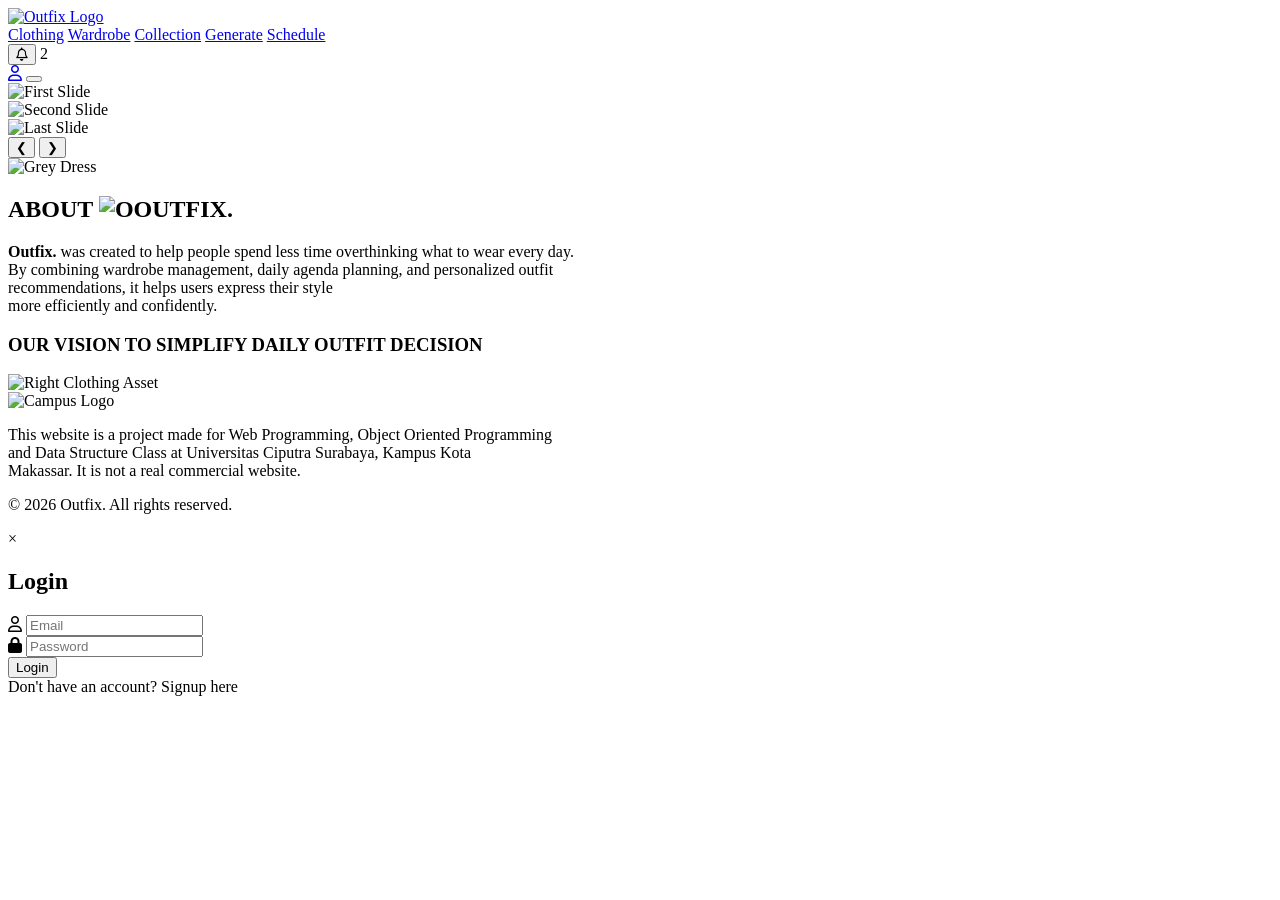
==== commit a1fe921e: "Front-End changes and clean up" ====
--- a/src/main/resources/templates/index.html
+++ b/src/main/resources/templates/index.html
@@ -6,6 +6,7 @@
     <title>Outfix</title>
     <link rel="stylesheet" href="https://cdnjs.cloudflare.com/ajax/libs/font-awesome/6.6.0/css/all.min.css">
     <link rel="stylesheet" th:href="@{/css/style.css}">
+    <link rel="stylesheet" th:href="@{/css/index.css}">
 </head>
 <body>
 
@@ -13,7 +14,7 @@
         <div class="logo">
             <a href="/"><img th:src="@{/image/LOGO.png}" alt="Outfix Logo"></a>
         </div>
-        <nav class="nav-links">
+        <nav class="nav-links" id="nav-links">
             <a href="/clothing">Clothing</a>
             <a href="/wardrobe">Wardrobe</a>
             <a href="/collection">Collection</a>
@@ -29,6 +30,11 @@
                 <div class="notif-panel" id="notif-panel"></div>
             </div>
             <a href="/account" class="icon-btn"><i class="fa-regular fa-user"></i></a>
+            <button class="hamburger-btn" id="hamburger-btn" aria-label="Toggle menu">
+                <span></span>
+                <span></span>
+                <span></span>
+            </button>
         </div>
     </header>
 
@@ -79,7 +85,7 @@
 
             <div id="login-form-container">
                 <h2>Login</h2>
-                <p id="login-error" style="color:#cc0000;display:none;font-size:13px;margin-bottom:10px;"></p>
+                <p id="login-error" class="auth-error"></p>
                 <div class="input-group">
                     <i class="fa-regular fa-user"></i>
                     <input type="text" id="login-email" placeholder="Email">
@@ -96,7 +102,7 @@
 
             <div id="signup-form-container" style="display: none;">
                 <h2>Register</h2>
-                <p id="signup-error" style="color:#cc0000;display:none;font-size:13px;margin-bottom:10px;"></p>
+                <p id="signup-error" class="auth-error"></p>
                 <div class="input-group">
                     <i class="fa-regular fa-user"></i>
                     <input type="text" id="signup-name" placeholder="Your Full Name">
